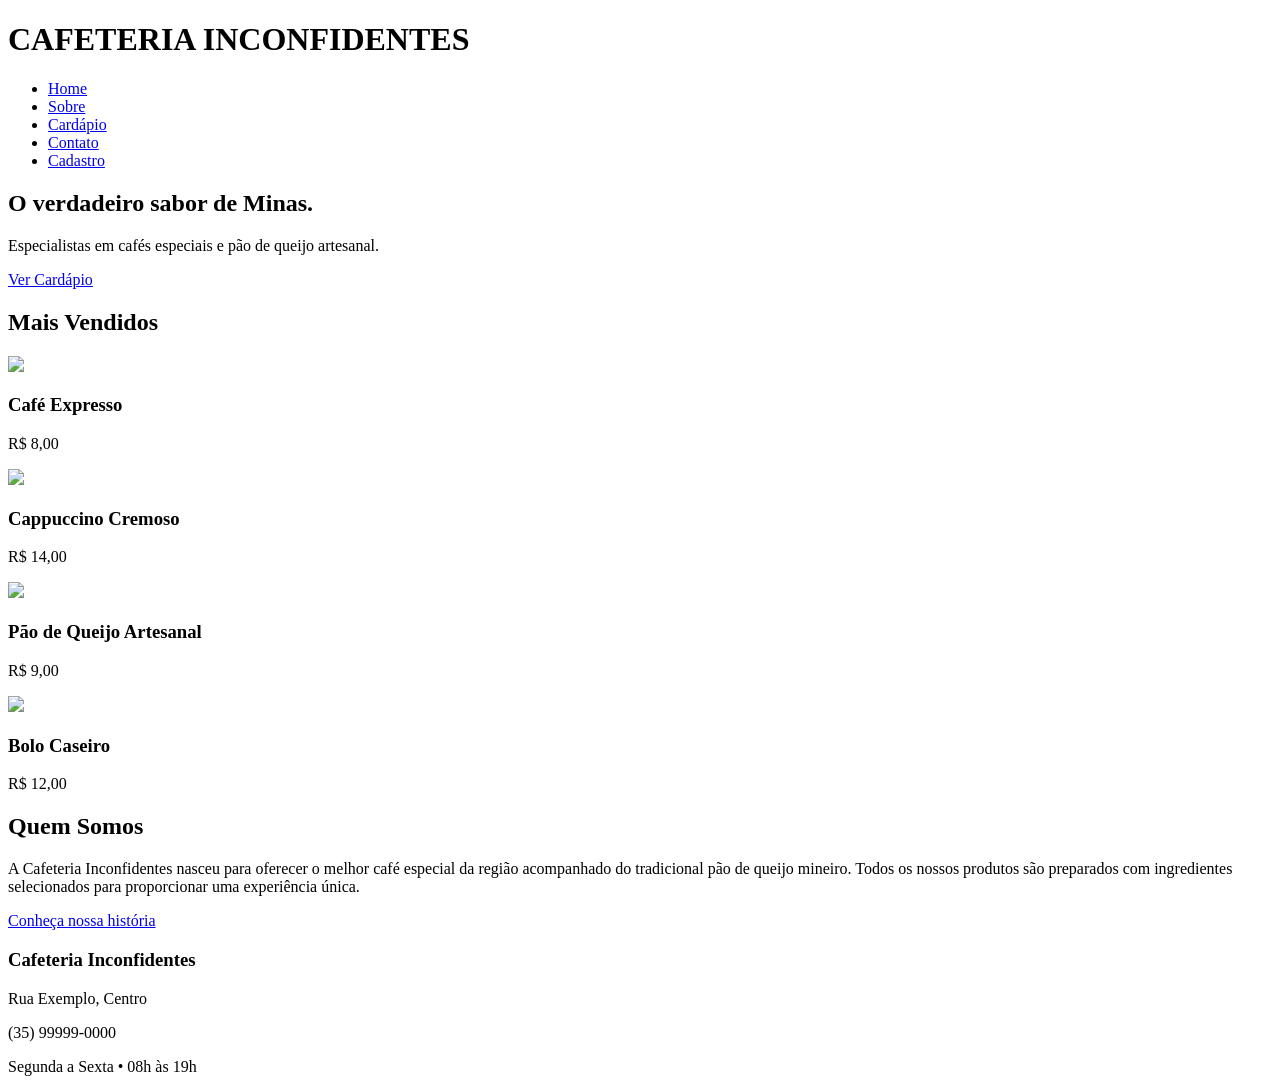
==== index.html @ bdf070c5 "Add files via upload" ====
<!DOCTYPE html>
<html lang="pt-BR">
<head>
    <meta charset="UTF-8">
    <meta name="viewport" content="width=device-width, initial-scale=1.0">
    <title>Cafeteria Inconfidentes</title>

    <link rel="stylesheet" href="css/style.css">

    <link href="https://fonts.googleapis.com/css2?family=Playfair+Display:wght@700&family=Poppins:wght@300;400;500;600&display=swap" rel="stylesheet">

    <script src="https://kit.fontawesome.com/8f2c0e7d1e.js" crossorigin="anonymous"></script>
</head>

<body>

<header>

<div class="logo">

<h1>CAFETERIA <span>INCONFIDENTES</span></h1>

</div>

<nav>

<ul>

<li><a href="index.html">Home</a></li>

<li><a href="sobre.html">Sobre</a></li>

<li><a href="cardapio.html">Cardápio</a></li>

<li><a href="contato.html">Contato</a></li>

<li><a href="cadastro.html" class="btn">Cadastro</a></li>

</ul>

</nav>

</header>

<section class="banner">

<div class="texto">

<h2>O verdadeiro sabor de Minas.</h2>

<p>
Especialistas em cafés especiais e pão de queijo artesanal.
</p>

<a href="cardapio.html" class="botao">
Ver Cardápio
</a>

</div>

</section>

<section class="mais-vendidos">

<h2>Mais Vendidos</h2>

<div class="cards">

<div class="card">

<img src="imagens/cafe.jpg">

<h3>Café Expresso</h3>

<p>R$ 8,00</p>

</div>

<div class="card">

<img src="imagens/cappuccino.jpg">

<h3>Cappuccino Cremoso</h3>

<p>R$ 14,00</p>

</div>

<div class="card">

<img src="imagens/pao.jpg">

<h3>Pão de Queijo Artesanal</h3>

<p>R$ 9,00</p>

</div>

<div class="card">

<img src="imagens/bolo.jpg">

<h3>Bolo Caseiro</h3>

<p>R$ 12,00</p>

</div>

</div>

</section>

<section class="sobre-home">

<div class="conteudo">

<h2>Quem Somos</h2>

<p>

A Cafeteria Inconfidentes nasceu para oferecer o melhor café especial da região acompanhado do tradicional pão de queijo mineiro.

Todos os nossos produtos são preparados com ingredientes selecionados para proporcionar uma experiência única.

</p>

<a href="sobre.html">Conheça nossa história</a>

</div>

</section>

<footer>

<h3>Cafeteria Inconfidentes</h3>

<p>Rua Exemplo, Centro</p>

<p>(35) 99999-0000</p>

<p>Segunda a Sexta • 08h às 19h</p>

<div class="redes">

<i class="fab fa-instagram"></i>

<i class="fab fa-facebook"></i>

<i class="fab fa-whatsapp"></i>

</div>

</footer>

<script src="js/script.js"></script>

</body>

</html>
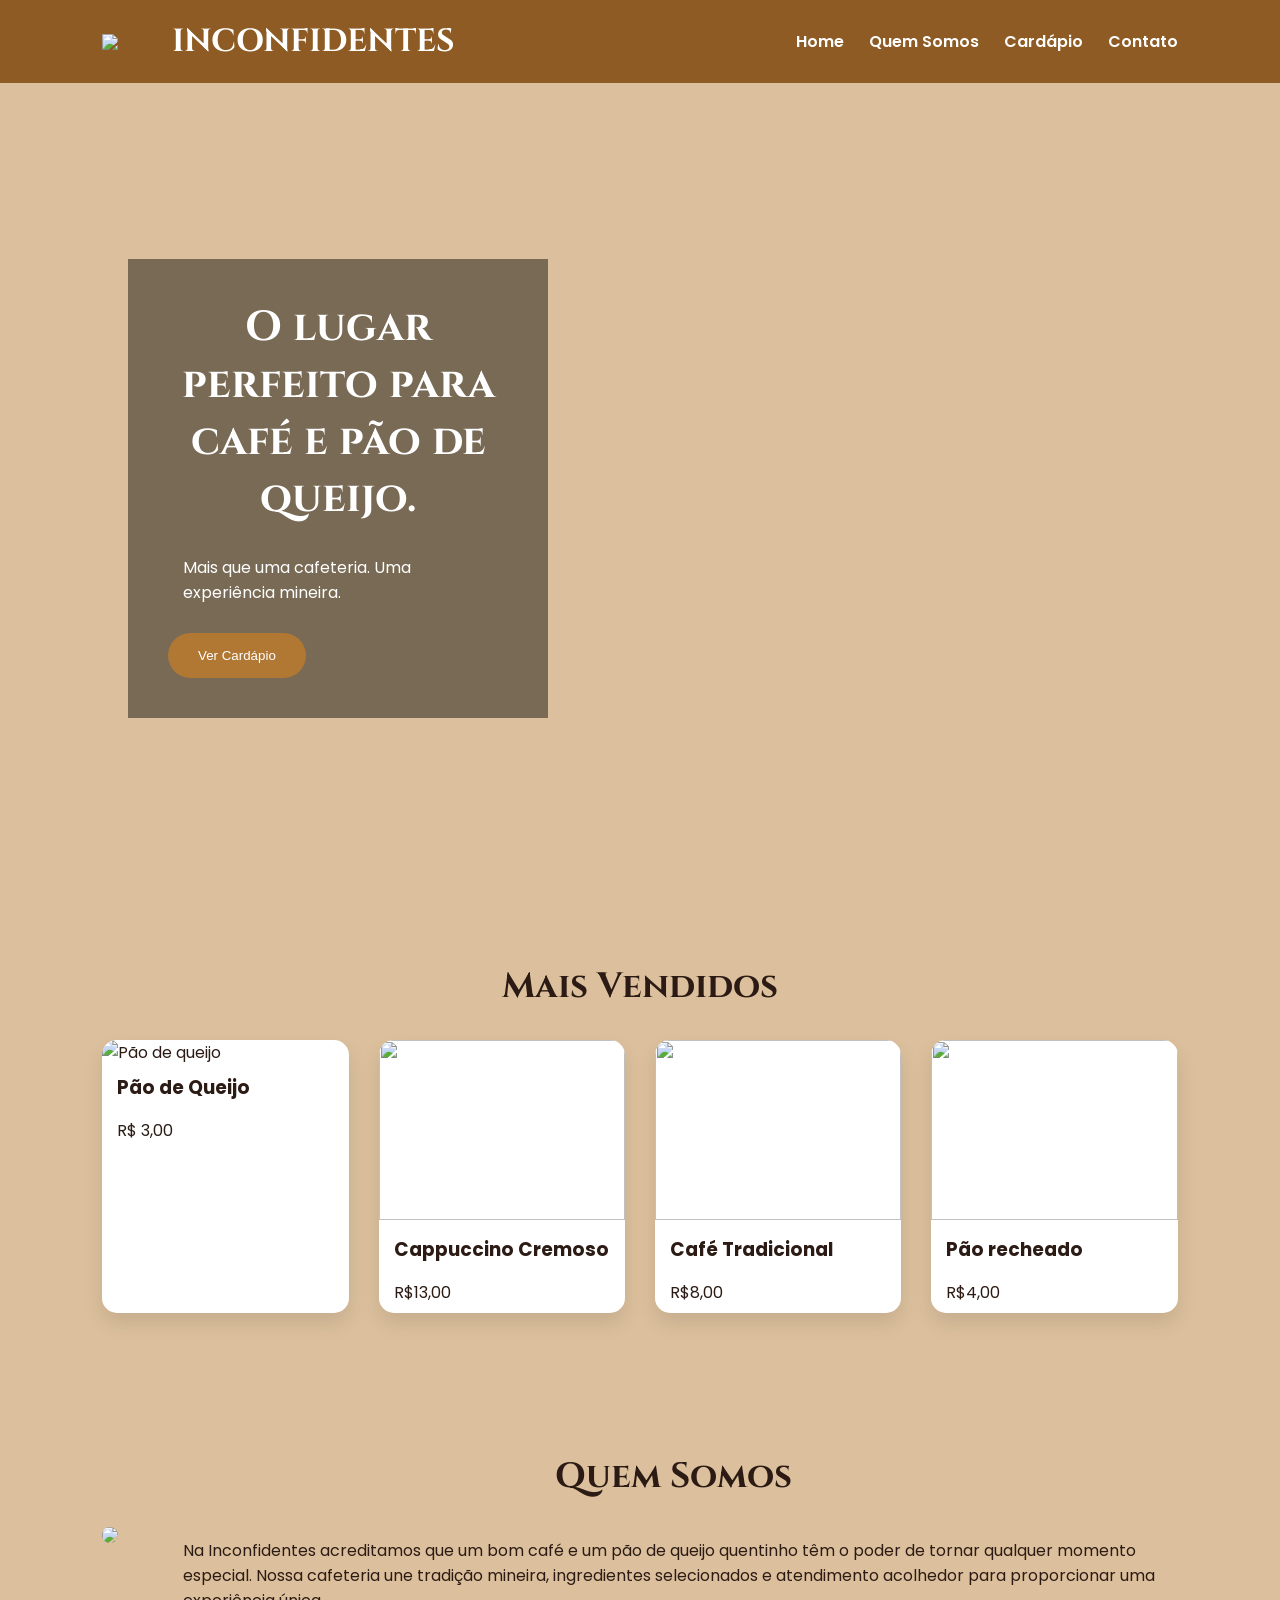
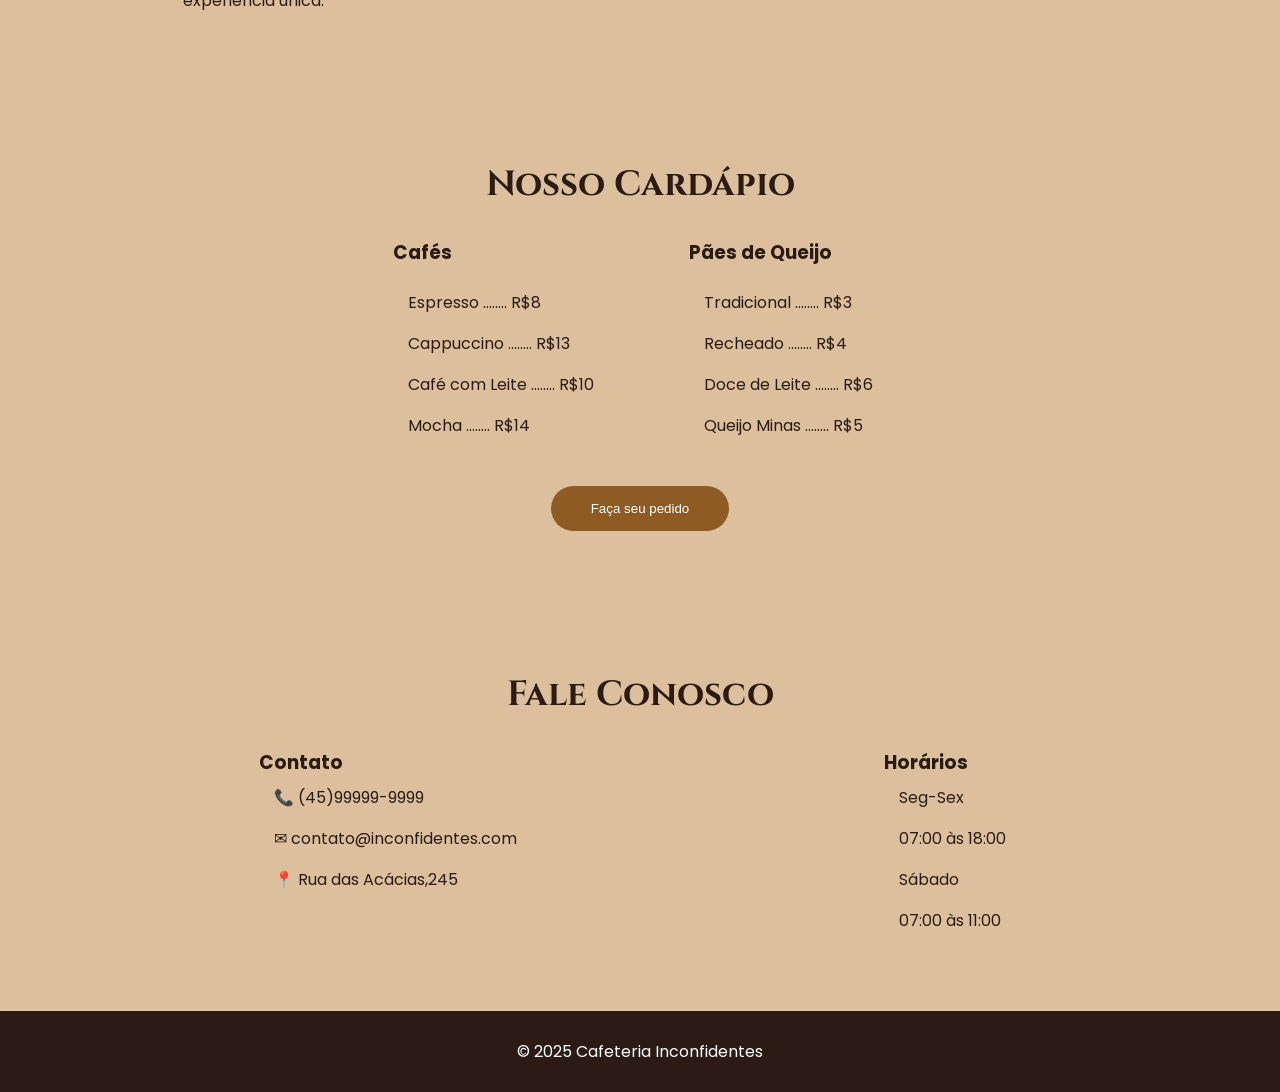
==== commit 9588fd0f: "Add files via upload" ====
--- a/index.html
+++ b/index.html
@@ -1,158 +1,225 @@
 <!DOCTYPE html>
 <html lang="pt-BR">
+
 <head>
     <meta charset="UTF-8">
     <meta name="viewport" content="width=device-width, initial-scale=1.0">
+
     <title>Cafeteria Inconfidentes</title>
 
-    <link rel="stylesheet" href="css/style.css">
-
-    <link href="https://fonts.googleapis.com/css2?family=Playfair+Display:wght@700&family=Poppins:wght@300;400;500;600&display=swap" rel="stylesheet">
-
-    <script src="https://kit.fontawesome.com/8f2c0e7d1e.js" crossorigin="anonymous"></script>
+    <link rel="stylesheet" href="style.css">
+
+    <link rel="preconnect" href="https://fonts.googleapis.com">
+    <link
+        href="https://fonts.googleapis.com/css2?family=Cinzel:wght@500;700&family=Poppins:wght@300;400;600&display=swap"
+        rel="stylesheet">
+
 </head>
 
 <body>
 
-<header>
-
-<div class="logo">
-
-<h1>CAFETERIA <span>INCONFIDENTES</span></h1>
-
-</div>
-
-<nav>
-
-<ul>
-
-<li><a href="index.html">Home</a></li>
-
-<li><a href="sobre.html">Sobre</a></li>
-
-<li><a href="cardapio.html">Cardápio</a></li>
-
-<li><a href="contato.html">Contato</a></li>
-
-<li><a href="cadastro.html" class="btn">Cadastro</a></li>
-
-</ul>
-
-</nav>
-
-</header>
-
-<section class="banner">
-
-<div class="texto">
-
-<h2>O verdadeiro sabor de Minas.</h2>
-
-<p>
-Especialistas em cafés especiais e pão de queijo artesanal.
-</p>
-
-<a href="cardapio.html" class="botao">
-Ver Cardápio
-</a>
-
-</div>
-
-</section>
-
-<section class="mais-vendidos">
-
-<h2>Mais Vendidos</h2>
-
-<div class="cards">
-
-<div class="card">
-
-<img src="imagens/cafe.jpg">
-
-<h3>Café Expresso</h3>
-
-<p>R$ 8,00</p>
-
-</div>
-
-<div class="card">
-
-<img src="imagens/cappuccino.jpg">
-
-<h3>Cappuccino Cremoso</h3>
-
-<p>R$ 14,00</p>
-
-</div>
-
-<div class="card">
-
-<img src="imagens/pao.jpg">
-
-<h3>Pão de Queijo Artesanal</h3>
-
-<p>R$ 9,00</p>
-
-</div>
-
-<div class="card">
-
-<img src="imagens/bolo.jpg">
-
-<h3>Bolo Caseiro</h3>
-
-<p>R$ 12,00</p>
-
-</div>
-
-</div>
-
-</section>
-
-<section class="sobre-home">
-
-<div class="conteudo">
-
-<h2>Quem Somos</h2>
-
-<p>
-
-A Cafeteria Inconfidentes nasceu para oferecer o melhor café especial da região acompanhado do tradicional pão de queijo mineiro.
-
-Todos os nossos produtos são preparados com ingredientes selecionados para proporcionar uma experiência única.
-
-</p>
-
-<a href="sobre.html">Conheça nossa história</a>
-
-</div>
-
-</section>
-
-<footer>
-
-<h3>Cafeteria Inconfidentes</h3>
-
-<p>Rua Exemplo, Centro</p>
-
-<p>(35) 99999-0000</p>
-
-<p>Segunda a Sexta • 08h às 19h</p>
-
-<div class="redes">
-
-<i class="fab fa-instagram"></i>
-
-<i class="fab fa-facebook"></i>
-
-<i class="fab fa-whatsapp"></i>
-
-</div>
-
-</footer>
-
-<script src="js/script.js"></script>
+    <header>
+
+        <div class="logo">
+
+            <img src="https://cdn-icons-png.flaticon.com/512/2935/2935307.png">
+
+            <h1>INCONFIDENTES</h1>
+
+        </div>
+
+        <nav>
+
+            <a href="#home">Home</a>
+            <a href="#sobre">Quem Somos</a>
+            <a href="#cardapio">Cardápio</a>
+            <a href="#contato">Contato</a>
+
+        </nav>
+
+    </header>
+
+    <section id="home" class="banner">
+
+        <div class="banner-text">
+
+            <h2>O lugar perfeito para café e pão de queijo.</h2>
+
+            <p>
+                Mais que uma cafeteria.
+                Uma experiência mineira.
+            </p>
+
+            <a href="#cardapio">
+                <button>Ver Cardápio</button>
+            </a>
+
+        </div>
+
+    </section>
+
+    <section id="maisvendidos">
+
+        <h2>Mais Vendidos</h2>
+
+        <div class="cards">
+
+            <div class="card">
+
+                <img src="https://images.pexels.com/photos/6605214/pexels-photo-6605214.jpeg?auto=compress&cs=tinysrgb&w=600"
+                    alt="Pão de queijo">
+
+                <h3>Pão de Queijo</h3>
+
+                <p>R$ 3,00</p>
+
+            </div>
+
+            <div class="card">
+
+                <img src="https://images.unsplash.com/photo-1495474472287-4d71bcdd2085">
+
+                <h3>Cappuccino Cremoso</h3>
+
+                <p>R$13,00</p>
+
+            </div>
+
+            <div class="card">
+
+                <img src="https://images.unsplash.com/photo-1509042239860-f550ce710b93">
+
+                <h3>Café Tradicional</h3>
+
+                <p>R$8,00</p>
+
+            </div>
+
+            <div class="card">
+
+                <img src="https://images.unsplash.com/photo-1511920170033-f8396924c348">
+
+                <h3>Pão recheado</h3>
+
+                <p>R$4,00</p>
+
+            </div>
+
+        </div>
+
+    </section>
+
+    <section id="sobre">
+
+        <div class="sobre-img">
+
+            <img src="https://images.unsplash.com/photo-1445116572660-236099ec97a0">
+
+        </div>
+
+        <div class="sobre-text">
+
+            <h2>Quem Somos</h2>
+
+            <p>
+
+                Na Inconfidentes acreditamos que um bom café e um pão de queijo quentinho têm o poder de tornar qualquer
+                momento especial.
+
+                Nossa cafeteria une tradição mineira, ingredientes selecionados e atendimento acolhedor para
+                proporcionar uma experiência única.
+
+            </p>
+
+        </div>
+
+    </section>
+
+    <section id="cardapio">
+
+        <h2>Nosso Cardápio</h2>
+
+        <div class="menu">
+
+            <div>
+
+                <h3>Cafés</h3>
+
+                <p>Espresso ........ R$8</p>
+
+                <p>Cappuccino ........ R$13</p>
+
+                <p>Café com Leite ........ R$10</p>
+
+                <p>Mocha ........ R$14</p>
+
+            </div>
+
+            <div>
+
+                <h3>Pães de Queijo</h3>
+
+                <p>Tradicional ........ R$3</p>
+
+                <p>Recheado ........ R$4</p>
+
+                <p>Doce de Leite ........ R$6</p>
+
+                <p>Queijo Minas ........ R$5</p>
+
+            </div>
+
+        </div>
+
+        <button id="pedido">Faça seu pedido</button>
+
+    </section>
+
+    <section id="contato">
+
+        <h2>Fale Conosco</h2>
+
+        <div class="contato">
+
+            <div>
+
+                <h3>Contato</h3>
+
+                <p>📞 (45)99999-9999</p>
+
+                <p>✉ contato@inconfidentes.com</p>
+
+                <p>📍 Rua das Acácias,245</p>
+
+            </div>
+
+            <div>
+
+                <h3>Horários</h3>
+
+                <p>Seg-Sex</p>
+
+                <p>07:00 às 18:00</p>
+
+                <p>Sábado</p>
+
+                <p>07:00 às 11:00</p>
+
+            </div>
+
+        </div>
+
+    </section>
+
+    <footer>
+
+        <p>
+            © 2025 Cafeteria Inconfidentes
+        </p>
+
+    </footer>
+
+    <script src="script.js"></script>
 
 </body>
 
--- a/style.css
+++ b/style.css
@@ -0,0 +1,312 @@
+* {
+    margin: 0;
+    padding: 0;
+    box-sizing: border-box;
+}
+
+html {
+    scroll-behavior: smooth;
+}
+
+body {
+
+    font-family: Poppins;
+    background: #dcc09d;
+    color: #2b1b14;
+
+}
+
+header {
+
+    background: #8d5b23;
+    display: flex;
+    justify-content: space-between;
+    align-items: center;
+    padding: 20px 8%;
+    position: sticky;
+    top: 0;
+
+}
+
+.logo {
+
+    display: flex;
+    align-items: center;
+    gap: 10px;
+
+}
+
+.logo img {
+
+    width: 60px;
+
+}
+
+.logo h1 {
+
+    font-family: Cinzel;
+    color: white;
+
+}
+
+nav {
+
+    display: flex;
+    gap: 25px;
+
+}
+
+nav a {
+
+    color: white;
+    text-decoration: none;
+    font-weight: 600;
+
+}
+
+.banner {
+
+    height: 90vh;
+
+    background: url("https://images.unsplash.com/photo-1501339847302-ac426a4a7cbb") center/cover;
+
+    display: flex;
+
+    align-items: center;
+
+    padding-left: 10%;
+
+}
+
+.banner-text {
+
+    background: rgba(0, 0, 0, .45);
+
+    padding: 40px;
+
+    width: 420px;
+
+    color: white;
+
+}
+
+.banner h2 {
+
+    font-family: Cinzel;
+
+    font-size: 42px;
+
+    margin-bottom: 20px;
+
+}
+
+.banner button {
+
+    margin-top: 20px;
+
+    padding: 15px 30px;
+
+    border: none;
+
+    background: #b17834;
+
+    color: white;
+
+    cursor: pointer;
+
+    border-radius: 25px;
+
+}
+
+section {
+
+    padding: 70px 8%;
+
+}
+
+h2 {
+
+    font-family: Cinzel;
+
+    font-size: 35px;
+
+    margin-bottom: 30px;
+
+    text-align: center;
+
+}
+
+.cards {
+
+    display: grid;
+
+    grid-template-columns: repeat(auto-fit, minmax(220px, 1fr));
+
+    gap: 30px;
+
+}
+
+.card {
+
+    background: white;
+
+    border-radius: 15px;
+
+    overflow: hidden;
+
+    box-shadow: 0 10px 20px rgba(0, 0, 0, .1);
+
+    transition: .3s;
+
+}
+
+.card:hover {
+
+    transform: translateY(-10px);
+
+}
+
+.card img {
+
+    width: 100%;
+
+    height: 180px;
+
+    object-fit: cover;
+
+}
+
+.card h3,
+p {
+
+    padding: 8px 15px;
+
+}
+
+#sobre {
+
+    display: flex;
+
+    align-items: center;
+
+    gap: 50px;
+
+    flex-wrap: wrap;
+
+}
+
+.sobre-img img {
+
+    width: 450px;
+
+    border-radius: 20px;
+
+}
+
+.sobre-text {
+
+    flex: 1;
+
+}
+
+.menu {
+
+    display: flex;
+
+    justify-content: center;
+
+    gap: 80px;
+
+    flex-wrap: wrap;
+
+    margin-bottom: 40px;
+
+}
+
+.menu h3 {
+
+    margin-bottom: 15px;
+
+}
+
+#pedido {
+
+    display: block;
+
+    margin: auto;
+
+    padding: 15px 40px;
+
+    background: #8d5b23;
+
+    color: white;
+
+    border: none;
+
+    border-radius: 30px;
+
+    cursor: pointer;
+
+}
+
+.contato {
+
+    display: flex;
+
+    justify-content: space-around;
+
+    flex-wrap: wrap;
+
+    gap: 40px;
+
+}
+
+footer {
+
+    background: #2b1b14;
+
+    color: white;
+
+    text-align: center;
+
+    padding: 20px;
+
+}
+
+@media(max-width:768px) {
+
+    header {
+
+        flex-direction: column;
+
+        gap: 20px;
+
+    }
+
+    .banner {
+
+        padding: 20px;
+
+        justify-content: center;
+
+    }
+
+    .banner-text {
+
+        width: 100%;
+
+    }
+
+    #sobre {
+
+        flex-direction: column;
+
+    }
+
+    .sobre-img img {
+
+        width: 100%;
+
+    }
+
+}
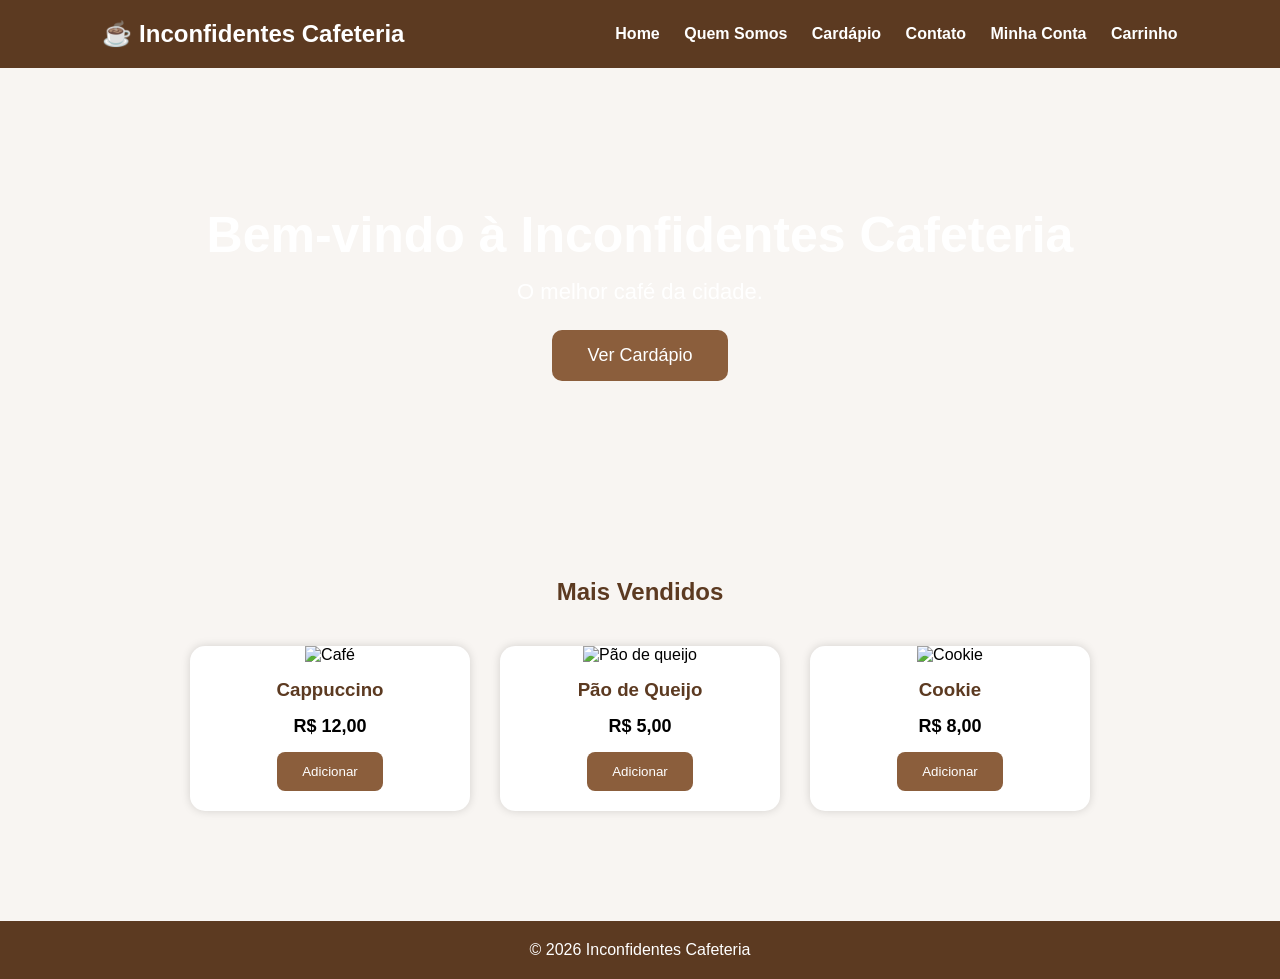
==== commit 2d73546d: "Add files via upload" ====
--- a/index.html
+++ b/index.html
@@ -1,226 +1,103 @@
 <!DOCTYPE html>
 <html lang="pt-BR">
-
 <head>
     <meta charset="UTF-8">
     <meta name="viewport" content="width=device-width, initial-scale=1.0">
-
-    <title>Cafeteria Inconfidentes</title>
+    <title>Inconfidentes Cafeteria</title>
 
     <link rel="stylesheet" href="style.css">
-
-    <link rel="preconnect" href="https://fonts.googleapis.com">
-    <link
-        href="https://fonts.googleapis.com/css2?family=Cinzel:wght@500;700&family=Poppins:wght@300;400;600&display=swap"
-        rel="stylesheet">
-
 </head>
-
 <body>
 
-    <header>
+<header>
 
-        <div class="logo">
+    <div class="logo">
+        <h2>☕ Inconfidentes Cafeteria</h2>
+    </div>
 
-            <img src="https://cdn-icons-png.flaticon.com/512/2935/2935307.png">
+    <nav>
 
-            <h1>INCONFIDENTES</h1>
+        <a href="index.html">Home</a>
+        <a href="quemsomos.html">Quem Somos</a>
+        <a href="cardapio.html">Cardápio</a>
+        <a href="contato.html">Contato</a>
+        <a href="conta.html">Minha Conta</a>
+        <a href="carrinho.html">Carrinho</a>
 
-        </div>
+    </nav>
 
-        <nav>
+</header>
 
-            <a href="#home">Home</a>
-            <a href="#sobre">Quem Somos</a>
-            <a href="#cardapio">Cardápio</a>
-            <a href="#contato">Contato</a>
+<section class="banner">
 
-        </nav>
+    <h1>Bem-vindo à Inconfidentes Cafeteria</h1>
 
-    </header>
+    <p>O melhor café da cidade.</p>
 
-    <section id="home" class="banner">
+    <button onclick="verCardapio()">Ver Cardápio</button>
 
-        <div class="banner-text">
+</section>
 
-            <h2>O lugar perfeito para café e pão de queijo.</h2>
+<section class="destaques">
 
-            <p>
-                Mais que uma cafeteria.
-                Uma experiência mineira.
-            </p>
+<h2>Mais Vendidos</h2>
 
-            <a href="#cardapio">
-                <button>Ver Cardápio</button>
-            </a>
+<div class="cards">
 
-        </div>
+    <div class="card">
 
-    </section>
+        <img src="https://images.unsplash.com/photo-1509042239860-f550ce710b93?w=400" alt="Café">
 
-    <section id="maisvendidos">
+        <h3>Cappuccino</h3>
 
-        <h2>Mais Vendidos</h2>
+        <p>R$ 12,00</p>
 
-        <div class="cards">
+        <button onclick="adicionarCarrinho('Cappuccino',12)">
+            Adicionar
+        </button>
 
-            <div class="card">
+    </div>
 
-                <img src="https://images.pexels.com/photos/6605214/pexels-photo-6605214.jpeg?auto=compress&cs=tinysrgb&w=600"
-                    alt="Pão de queijo">
+    <div class="card">
 
-                <h3>Pão de Queijo</h3>
+        <img src="https://images.unsplash.com/photo-1517686469429-8bdb88b9f907?w=400" alt="Pão de queijo">
 
-                <p>R$ 3,00</p>
+        <h3>Pão de Queijo</h3>
 
-            </div>
+        <p>R$ 5,00</p>
 
-            <div class="card">
+        <button onclick="adicionarCarrinho('Pão de Queijo',5)">
+            Adicionar
+        </button>
 
-                <img src="https://images.unsplash.com/photo-1495474472287-4d71bcdd2085">
+    </div>
 
-                <h3>Cappuccino Cremoso</h3>
+    <div class="card">
 
-                <p>R$13,00</p>
+        <img src="https://images.unsplash.com/photo-1499636136210-6f4ee915583e?w=400" alt="Cookie">
 
-            </div>
+        <h3>Cookie</h3>
 
-            <div class="card">
+        <p>R$ 8,00</p>
 
-                <img src="https://images.unsplash.com/photo-1509042239860-f550ce710b93">
+        <button onclick="adicionarCarrinho('Cookie',8)">
+            Adicionar
+        </button>
 
-                <h3>Café Tradicional</h3>
+    </div>
 
-                <p>R$8,00</p>
+</div>
 
-            </div>
+</section>
 
-            <div class="card">
+<footer>
 
-                <img src="https://images.unsplash.com/photo-1511920170033-f8396924c348">
+<p>© 2026 Inconfidentes Cafeteria</p>
 
-                <h3>Pão recheado</h3>
+</footer>
 
-                <p>R$4,00</p>
-
-            </div>
-
-        </div>
-
-    </section>
-
-    <section id="sobre">
-
-        <div class="sobre-img">
-
-            <img src="https://images.unsplash.com/photo-1445116572660-236099ec97a0">
-
-        </div>
-
-        <div class="sobre-text">
-
-            <h2>Quem Somos</h2>
-
-            <p>
-
-                Na Inconfidentes acreditamos que um bom café e um pão de queijo quentinho têm o poder de tornar qualquer
-                momento especial.
-
-                Nossa cafeteria une tradição mineira, ingredientes selecionados e atendimento acolhedor para
-                proporcionar uma experiência única.
-
-            </p>
-
-        </div>
-
-    </section>
-
-    <section id="cardapio">
-
-        <h2>Nosso Cardápio</h2>
-
-        <div class="menu">
-
-            <div>
-
-                <h3>Cafés</h3>
-
-                <p>Espresso ........ R$8</p>
-
-                <p>Cappuccino ........ R$13</p>
-
-                <p>Café com Leite ........ R$10</p>
-
-                <p>Mocha ........ R$14</p>
-
-            </div>
-
-            <div>
-
-                <h3>Pães de Queijo</h3>
-
-                <p>Tradicional ........ R$3</p>
-
-                <p>Recheado ........ R$4</p>
-
-                <p>Doce de Leite ........ R$6</p>
-
-                <p>Queijo Minas ........ R$5</p>
-
-            </div>
-
-        </div>
-
-        <button id="pedido">Faça seu pedido</button>
-
-    </section>
-
-    <section id="contato">
-
-        <h2>Fale Conosco</h2>
-
-        <div class="contato">
-
-            <div>
-
-                <h3>Contato</h3>
-
-                <p>📞 (45)99999-9999</p>
-
-                <p>✉ contato@inconfidentes.com</p>
-
-                <p>📍 Rua das Acácias,245</p>
-
-            </div>
-
-            <div>
-
-                <h3>Horários</h3>
-
-                <p>Seg-Sex</p>
-
-                <p>07:00 às 18:00</p>
-
-                <p>Sábado</p>
-
-                <p>07:00 às 11:00</p>
-
-            </div>
-
-        </div>
-
-    </section>
-
-    <footer>
-
-        <p>
-            © 2025 Cafeteria Inconfidentes
-        </p>
-
-    </footer>
-
-    <script src="script.js"></script>
+<script src="app.js"></script>
+<script src="carrinho.js"></script>
 
 </body>
-
 </html>
--- a/style.css
+++ b/style.css
@@ -1,312 +1,157 @@
-* {
-    margin: 0;
-    padding: 0;
-    box-sizing: border-box;
+*{
+    margin:0;
+    padding:0;
+    box-sizing:border-box;
+    font-family:Arial, Helvetica, sans-serif;
 }
 
-html {
-    scroll-behavior: smooth;
+body{
+    background:#f8f5f2;
 }
 
-body {
-
-    font-family: Poppins;
-    background: #dcc09d;
-    color: #2b1b14;
-
+header{
+    background:#5c3a21;
+    color:white;
+    display:flex;
+    justify-content:space-between;
+    align-items:center;
+    padding:20px 8%;
 }
 
-header {
-
-    background: #8d5b23;
-    display: flex;
-    justify-content: space-between;
-    align-items: center;
-    padding: 20px 8%;
-    position: sticky;
-    top: 0;
-
+nav a{
+    color:white;
+    text-decoration:none;
+    margin-left:20px;
+    font-weight:bold;
+    transition:.3s;
 }
 
-.logo {
-
-    display: flex;
-    align-items: center;
-    gap: 10px;
-
+nav a:hover{
+    color:#ffd28c;
 }
 
-.logo img {
-
-    width: 60px;
-
+.banner{
+    height:450px;
+    background:url("https://images.unsplash.com/photo-1495474472287-4d71bcdd2085?w=1600") center/cover;
+    display:flex;
+    flex-direction:column;
+    justify-content:center;
+    align-items:center;
+    color:white;
+    text-align:center;
 }
 
-.logo h1 {
-
-    font-family: Cinzel;
-    color: white;
-
+.banner h1{
+    font-size:50px;
+    margin-bottom:15px;
 }
 
-nav {
-
-    display: flex;
-    gap: 25px;
-
+.banner p{
+    font-size:22px;
+    margin-bottom:25px;
 }
 
-nav a {
-
-    color: white;
-    text-decoration: none;
-    font-weight: 600;
-
+.banner button{
+    padding:15px 35px;
+    border:none;
+    background:#8b5e3c;
+    color:white;
+    border-radius:10px;
+    cursor:pointer;
+    font-size:18px;
 }
 
-.banner {
-
-    height: 90vh;
-
-    background: url("https://images.unsplash.com/photo-1501339847302-ac426a4a7cbb") center/cover;
-
-    display: flex;
-
-    align-items: center;
-
-    padding-left: 10%;
-
+.banner button:hover{
+    background:#6e472c;
 }
 
-.banner-text {
-
-    background: rgba(0, 0, 0, .45);
-
-    padding: 40px;
-
-    width: 420px;
-
-    color: white;
-
+.destaques{
+    padding:60px 8%;
 }
 
-.banner h2 {
-
-    font-family: Cinzel;
-
-    font-size: 42px;
-
-    margin-bottom: 20px;
-
+.destaques h2{
+    text-align:center;
+    margin-bottom:40px;
+    color:#5c3a21;
 }
 
-.banner button {
-
-    margin-top: 20px;
-
-    padding: 15px 30px;
-
-    border: none;
-
-    background: #b17834;
-
-    color: white;
-
-    cursor: pointer;
-
-    border-radius: 25px;
-
+.cards{
+    display:flex;
+    gap:30px;
+    justify-content:center;
+    flex-wrap:wrap;
 }
 
-section {
-
-    padding: 70px 8%;
-
+.card{
+    width:280px;
+    background:white;
+    border-radius:15px;
+    overflow:hidden;
+    box-shadow:0 0 10px rgba(0,0,0,.15);
+    text-align:center;
+    transition:.3s;
 }
 
-h2 {
-
-    font-family: Cinzel;
-
-    font-size: 35px;
-
-    margin-bottom: 30px;
-
-    text-align: center;
-
+.card:hover{
+    transform:translateY(-5px);
 }
 
-.cards {
-
-    display: grid;
-
-    grid-template-columns: repeat(auto-fit, minmax(220px, 1fr));
-
-    gap: 30px;
-
+.card img{
+    width:100%;
+    height:220px;
+    object-fit:cover;
 }
 
-.card {
-
-    background: white;
-
-    border-radius: 15px;
-
-    overflow: hidden;
-
-    box-shadow: 0 10px 20px rgba(0, 0, 0, .1);
-
-    transition: .3s;
-
+.card h3{
+    margin-top:15px;
+    color:#5c3a21;
 }
 
-.card:hover {
-
-    transform: translateY(-10px);
-
+.card p{
+    margin:15px;
+    font-size:18px;
+    font-weight:bold;
 }
 
-.card img {
-
-    width: 100%;
-
-    height: 180px;
-
-    object-fit: cover;
-
+.card button{
+    margin-bottom:20px;
+    padding:12px 25px;
+    border:none;
+    background:#8b5e3c;
+    color:white;
+    border-radius:8px;
+    cursor:pointer;
 }
 
-.card h3,
-p {
-
-    padding: 8px 15px;
-
+.card button:hover{
+    background:#6e472c;
 }
 
-#sobre {
-
-    display: flex;
-
-    align-items: center;
-
-    gap: 50px;
-
-    flex-wrap: wrap;
-
+footer{
+    background:#5c3a21;
+    color:white;
+    text-align:center;
+    padding:20px;
+    margin-top:50px;
 }
 
-.sobre-img img {
+@media(max-width:768px){
 
-    width: 450px;
-
-    border-radius: 20px;
-
+header{
+    flex-direction:column;
 }
 
-.sobre-text {
-
-    flex: 1;
-
+nav{
+    margin-top:15px;
 }
 
-.menu {
-
-    display: flex;
-
-    justify-content: center;
-
-    gap: 80px;
-
-    flex-wrap: wrap;
-
-    margin-bottom: 40px;
-
+nav a{
+    display:block;
+    margin:10px 0;
 }
 
-.menu h3 {
-
-    margin-bottom: 15px;
-
+.banner h1{
+    font-size:35px;
 }
 
-#pedido {
-
-    display: block;
-
-    margin: auto;
-
-    padding: 15px 40px;
-
-    background: #8d5b23;
-
-    color: white;
-
-    border: none;
-
-    border-radius: 30px;
-
-    cursor: pointer;
-
-}
-
-.contato {
-
-    display: flex;
-
-    justify-content: space-around;
-
-    flex-wrap: wrap;
-
-    gap: 40px;
-
-}
-
-footer {
-
-    background: #2b1b14;
-
-    color: white;
-
-    text-align: center;
-
-    padding: 20px;
-
-}
-
-@media(max-width:768px) {
-
-    header {
-
-        flex-direction: column;
-
-        gap: 20px;
-
-    }
-
-    .banner {
-
-        padding: 20px;
-
-        justify-content: center;
-
-    }
-
-    .banner-text {
-
-        width: 100%;
-
-    }
-
-    #sobre {
-
-        flex-direction: column;
-
-    }
-
-    .sobre-img img {
-
-        width: 100%;
-
-    }
-
 }
